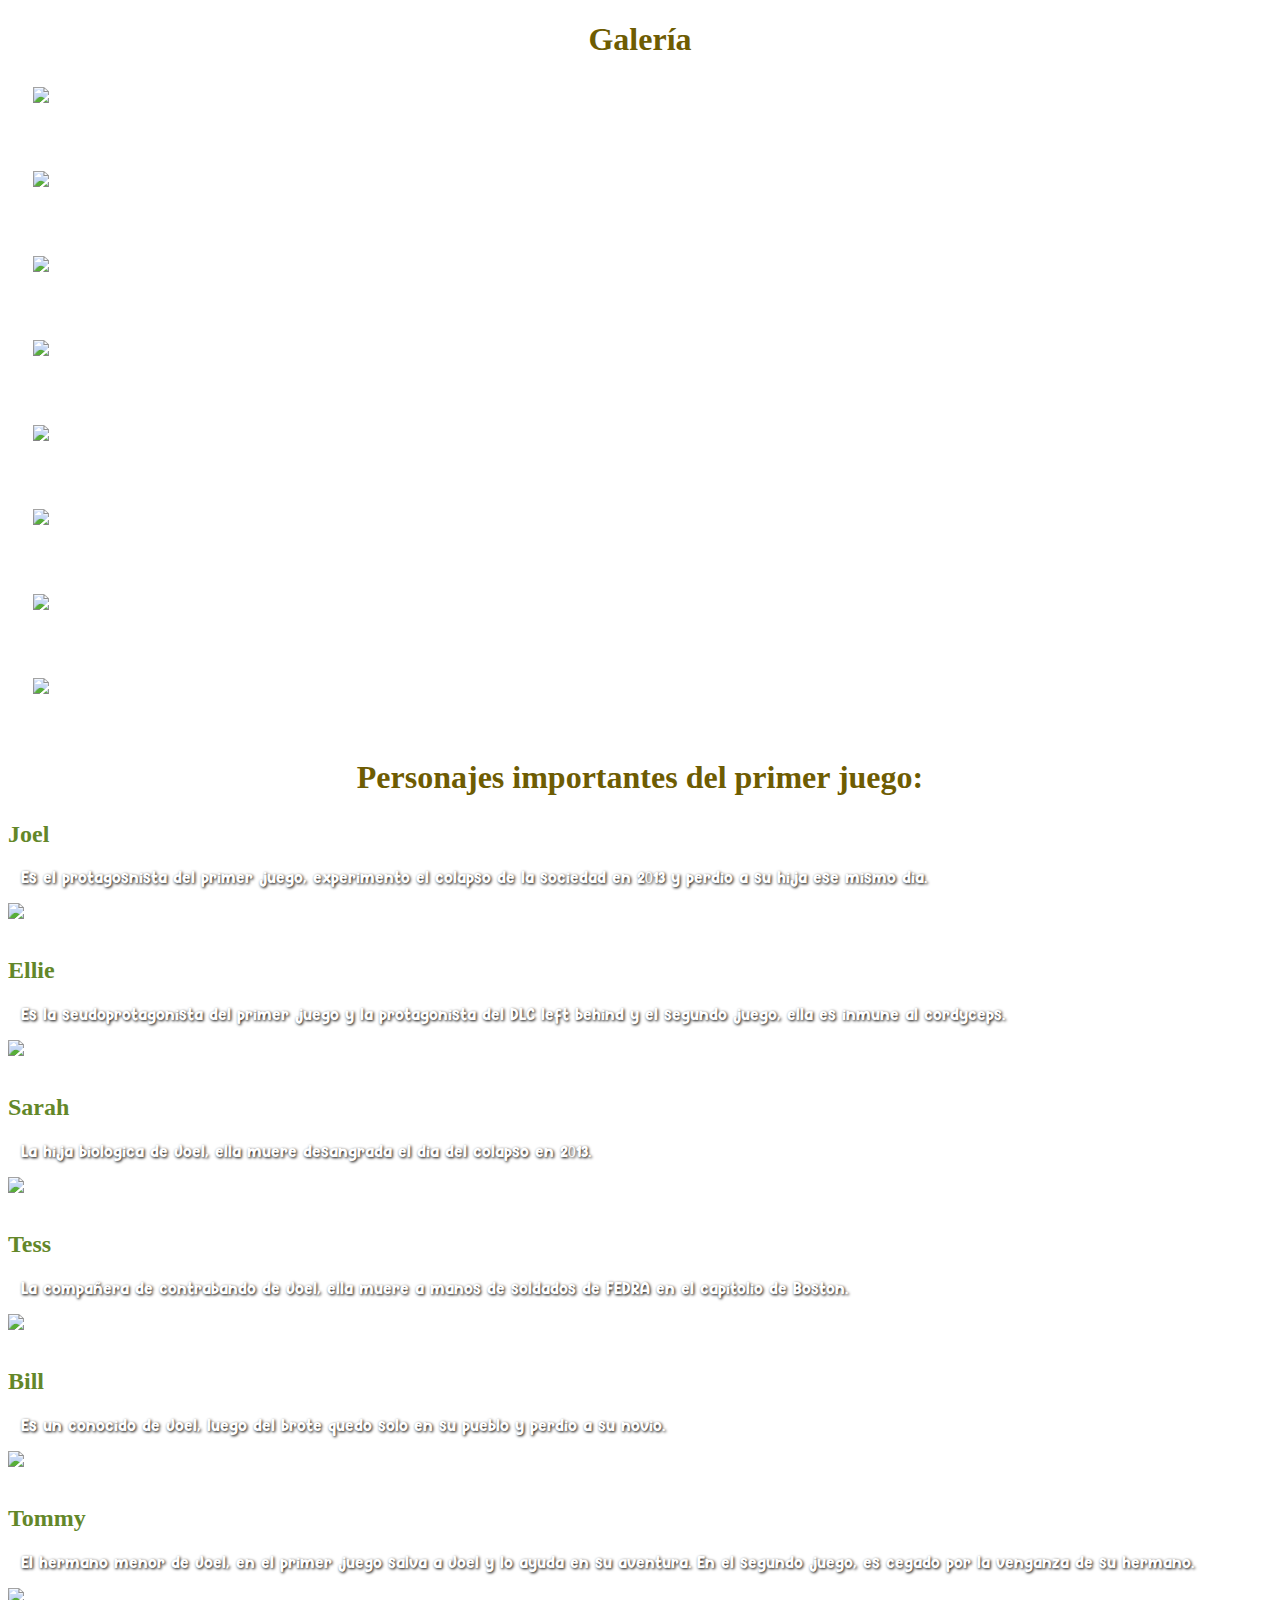
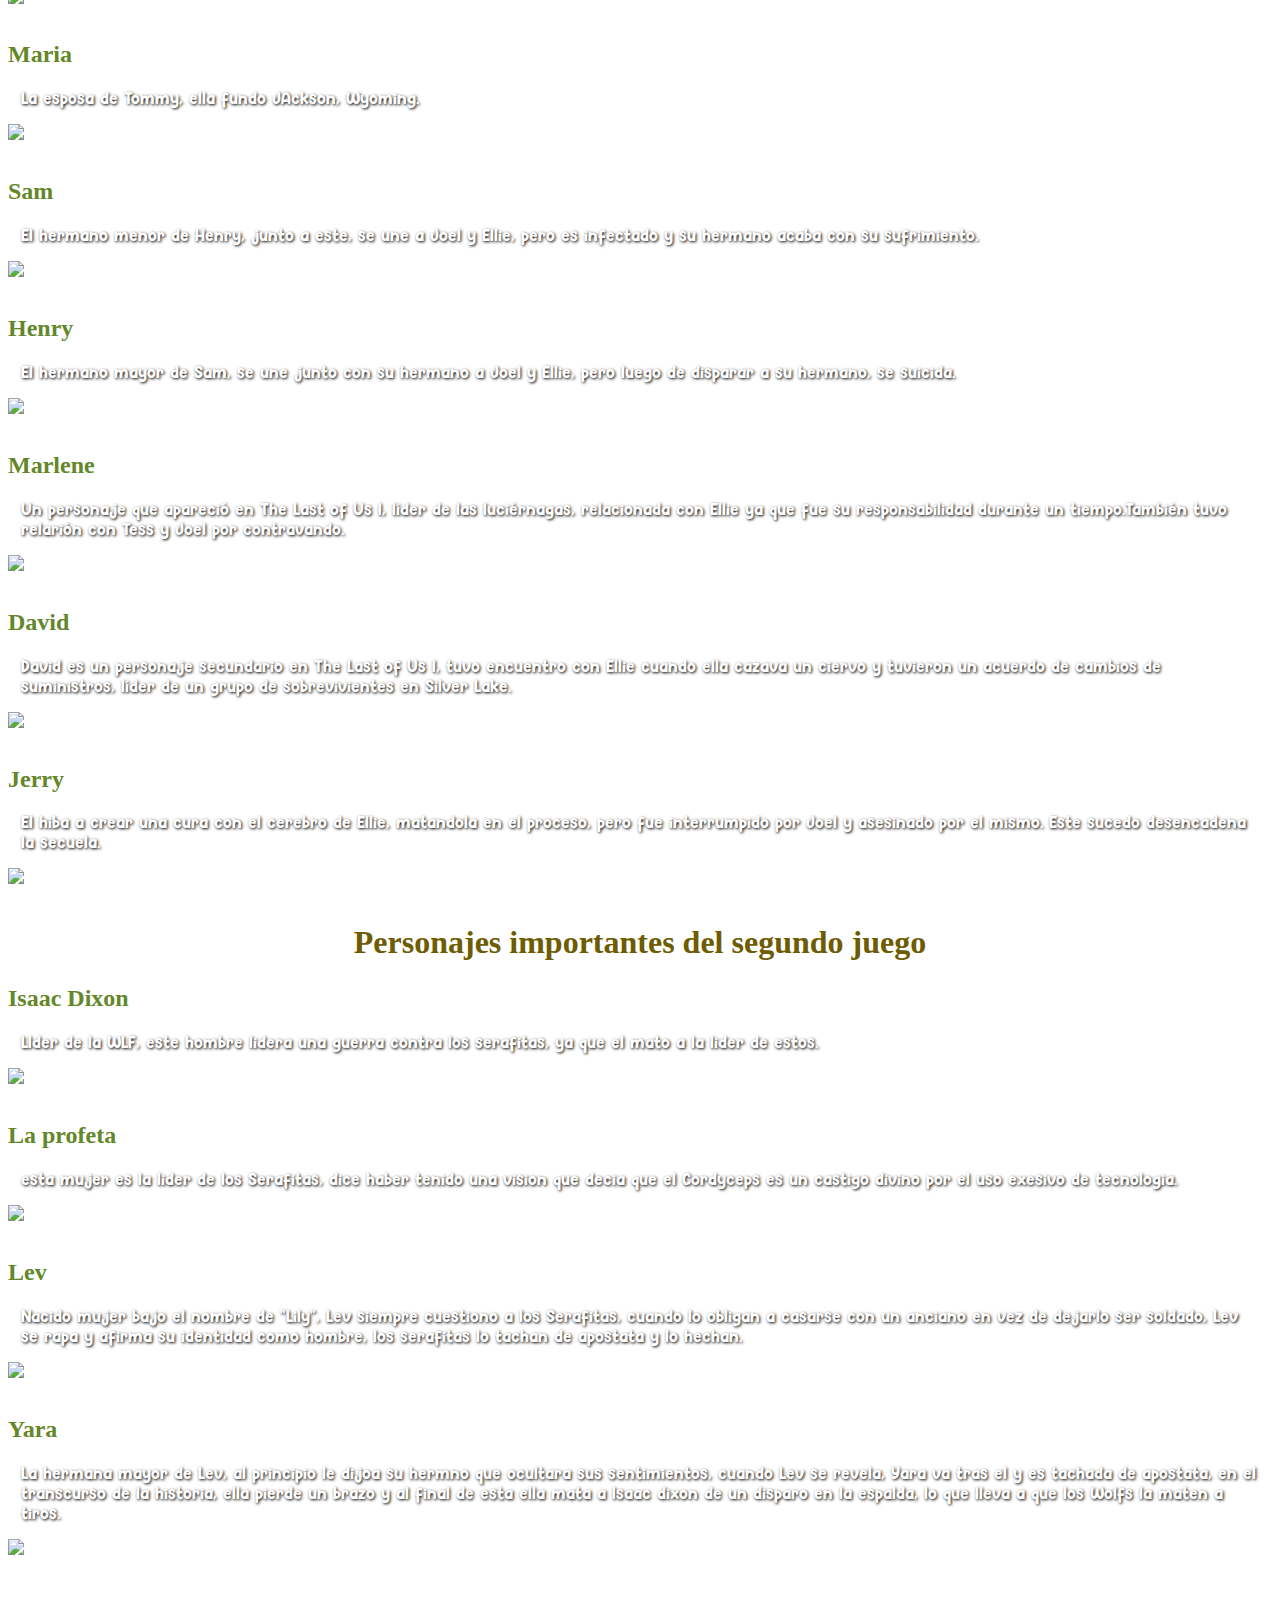
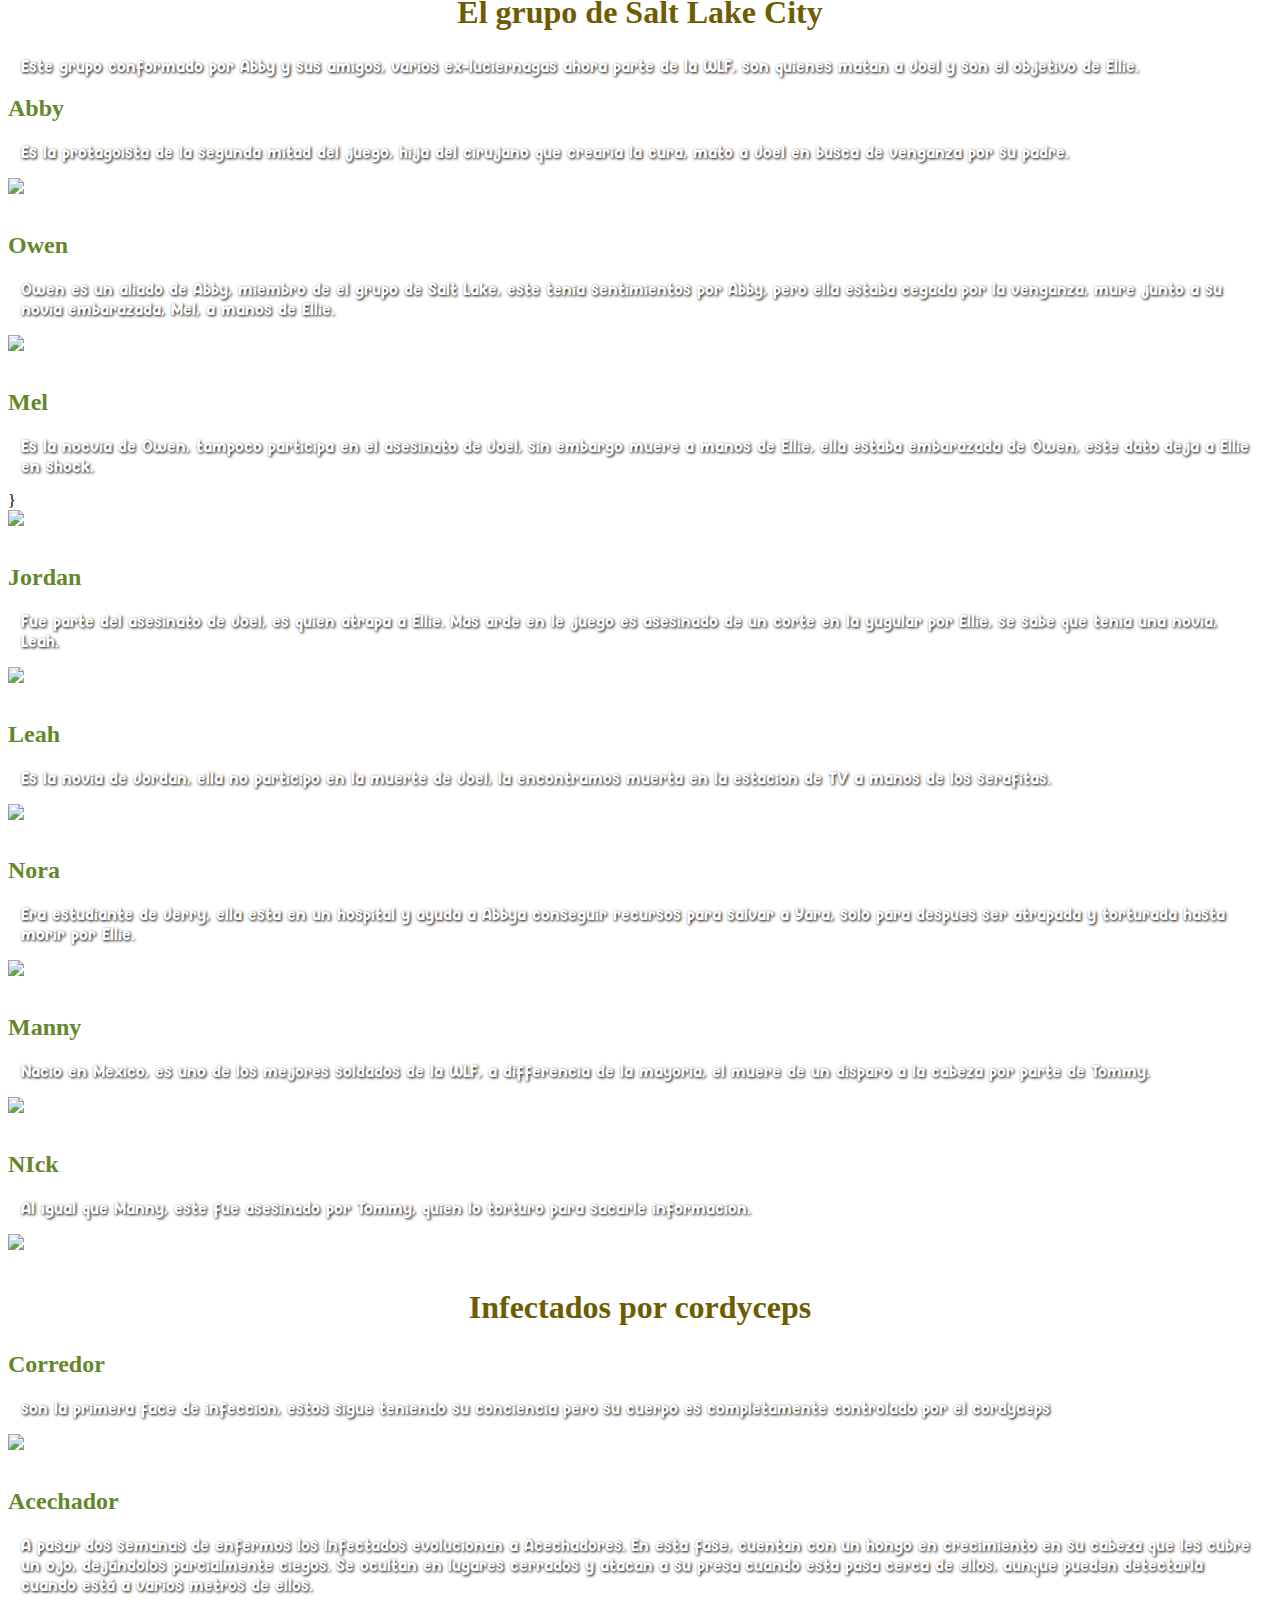
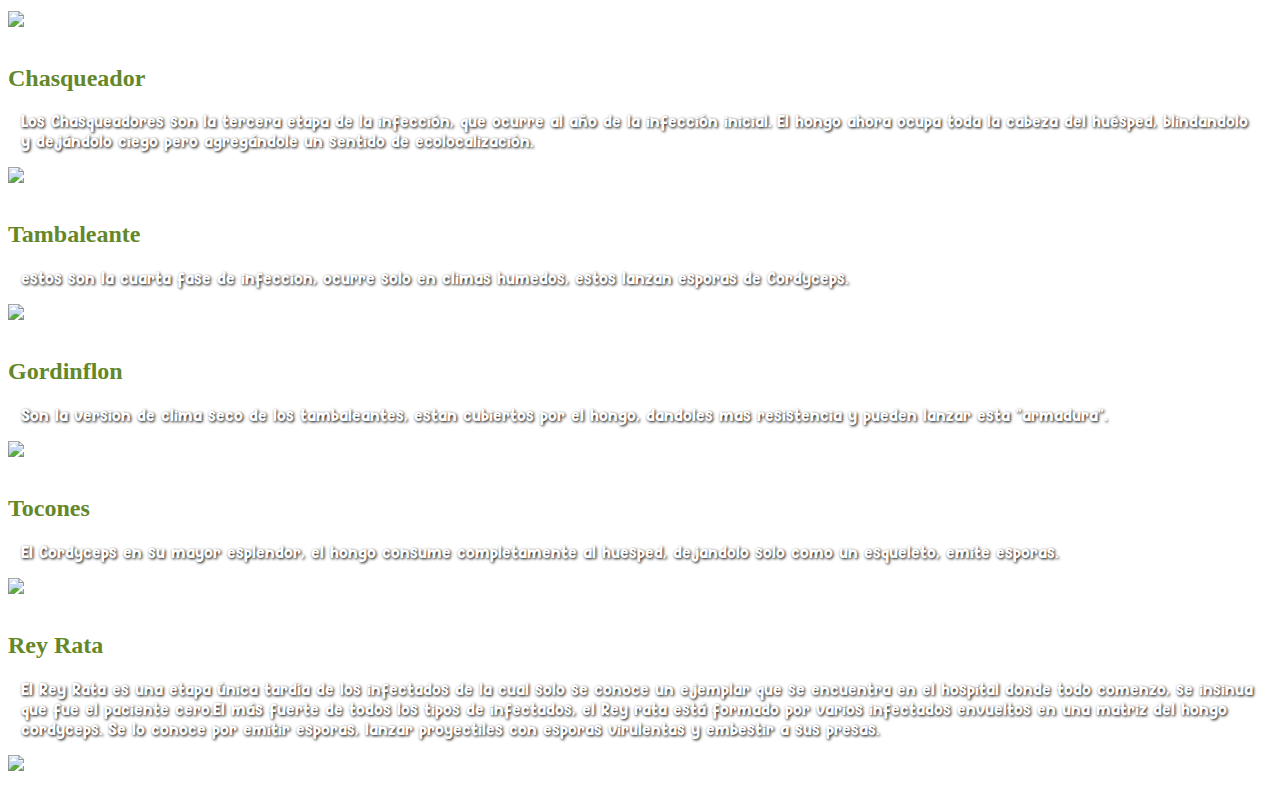
==== galeria.html @ 3cd29d08 "Add files via upload" ====
<!DOCTYPE html>
<html lang="es">
<head>
 <title>The Last Sofas-Galeria</title>
 <meta charset= "utf-8">
   <link href = "estilos.css" rel = "stylesheet" type = "text/css">
</head>
<body>
      <h1>Galería</h1>
	   <a href="index.html" title="index.html"> 
	   <img class="iconos" src="imagenes/iconos/index.jpg"></a>
       <a href="facciones.html" title="facciones.html"> 
	    <img class="iconos" src="imagenes/iconos/facciones.jpg"></a>
	   <a href="desarrollo.html" title="desarrollo.html">
	    <img class="iconos" src="imagenes/iconos/desarrollo.jpg"></a>
	   <a href="arsenal.html" title="arsenal.html"> 
	   <img class="iconos" src="imagenes/iconos/arsenal.jpg"></a>
	   <a href="historia.html" title="Historia.html">
	    <img class="iconos" src="imagenes/iconos/historia.jpg"></a>
	   <a href="Nosotros.HTML" title="Nosotros.HTML">
	    <img class="iconos" src="imagenes/iconos/nosotros.jpg"></a>
	   <a href= "https://thelastofus.fandom.com/es/wiki/Wiki_The_Last_of_Us" title="the last of us wiki" target="_blank"> 
	   <img class="iconos" src="imagenes/iconos/info.jpg"></a>
	   <a href="mailto:rivaselcapo@Gmail.com.ar" title="manda mail"> 
	   <img class="iconos" src="imagenes/iconos/contacto.jpg"></a>
	  <h1>Personajes importantes del primer juego:</h2>
	  <h2>Joel</h2> 
	  <p>Es el protagosnista del primer juego, experimento el colapso de la sociedad en 2013 y perdio a su hija ese mismo dia.</p>
  <a href= "imagenes/grandes/Joel_1.jpg" title="ampliar" target= "blank">
	  <img src="imagenes/muestra/Joel_1.jpg"></a>
	  <h2>Ellie</h2> 
	  <p>Es la seudoprotagonista del primer juego y la protagonista del DLC left behind y el segundo juego, ella es inmune al cordyceps.</p>
  <a href= "imagenes/grandes/Ellie_1.WEBP" title="ampliar" target= "blank">
	  <img src="imagenes/muestra/Ellie_1.WEBP"></a>
	  <h2>Sarah</h2>
	  <p>La hija biologica de Joel, ella muere desangrada el dia del colapso en 2013.</p>
  <a href= "imagenes/grandes/Sarah_1.jpg" title="ampliar" target= "blank">
	  <img src="imagenes/muestra/Sarah_1.jpg"></a>
	  <h2>Tess</h2>
	  <p>La compañera de contrabando de Joel, ella muere a manos de soldados de FEDRA en el capitolio de Boston.</p>
  <a href= "imagenes/grandes/Tess_1.jpg" title="ampliar" target= "blank">
	  <img src="imagenes/muestra/Tess_1.jpg"></a>
	  <h2>Bill</h2> 
	  <p>Es un conocido de Joel, luego del brote quedo solo en su pueblo y perdio a su novio.</p>
  <a href= "imagenes/grandes/Bill_1.jpg" title="ampliar" target= "blank">
	  <img src="imagenes/muestra/Bill_1.jpg"></a>
      <h2>Tommy</h2> 
      <p>El hermano menor de Joel, en el primer juego salva a Joel y lo ayuda en su aventura. En el segundo juego, es cegado por la venganza de su hermano.</p>	  
  <a href= "imagenes/grandes/Tommy_1.jpg" title="ampliar" target= "blank">
	  <img src="imagenes/muestra/Tommy_1.jpg"></a>
	  <h2>Maria</h2> 
	  <p>La esposa de Tommy, ella fundo JAckson, Wyoming.</p>
  <a href= "imagenes/grandes/Maria_1.jpg"  title="ampliar" target= "blank">
      <img src="imagenes/muestra/Maria_1.jpg"></a> 
	  <h2>Sam</h2>
	  <p>El hermano menor de Henry, junto a este, se une a Joel y Ellie, pero es infectado y su hermano acaba con su sufrimiento.</p>
  <a href= "imagenes/grandes/Sam_1.jpg" title="ampliar" target="blank">
	  <img src="imagenes/muestra/Sam_1.jpg"></a> 
	  <h2>Henry</h2>
	  <p>El hermano mayor de Sam, se une junto con su hermano a Joel y Ellie, pero luego de disparar a su hermano, se suicida.</p>
	    <a href= "imagenes/grandes/Henry_1.jpg" title="ampliar" target="blank">
	  <img src="imagenes/muestra/Henry_1.jpg"></a> 
	   <h2>Marlene</h2>
	   <p>Un personaje que apareció en The Last of Us I, líder de las luciérnagas, relacionada con Ellie ya que fue su responsabilidad durante un tiempo.También tuvo relarión con Tess y Joel por contravando.</p>
 <a href= "imagenes/grandes/Marlene_1.jpg" title="ampliar" target="blank">
      <img src="imagenes/muestra/Marlene_1.jpg"></a>
	  <h2>David</h2>
	  <p>David es un personaje secundario en The Last of Us I, tuvo encuentro con Ellie cuando ella cazava un ciervo y tuvieron un acuerdo de cambios de suministros, líder de un  grupo de sobrevivientes en Silver Lake.</p>
 <a href= "imagenes/grandes/David_1.jpg" title="ampliar" target="blank">
     <img src="imagenes/muestra/David_1.jpg"></a>
	 <h2>Jerry</h2>
	 <p>El hiba a crear una cura con el cerebro de Ellie, matandola en el proceso, pero fue interrumpido por Joel y asesinado por el mismo. Este sucedo desencadena la secuela.</p>
	 <a href="imagenes/grandes/Jerry_Anderson.jpg" title="ampliar" target="blank">
       <img src="imagenes/muestra/Jerry_Anderson.jpg"></a>
	 <h1>Personajes importantes del segundo juego</h1>
	  <h2>Isaac Dixon</h2>
	  <p>LIder de la WLF, este hombre lidera una guerra contra los serafitas, ya que el mato a la lider de estos.</p>
	  <a href="imagenes/grandes/Isaac.jpg" title="ampliar" target="blank">
       <img src="imagenes/muestra/Isaac.jpg"></a>
	    <h2>La profeta</h2>
	 <p>esta mujer es la lider de los Serafitas, dice haber tenido una vision que decia que el Cordyceps es un castigo divino por el uso exesivo de tecnologia.</p>
	 <a href="imagenes/grandes/Profeta.jpg" title="ampliar" target="blank">
       <img src="imagenes/muestra/Profeta.jpg"></a>
	   <h2>Lev</h2>
	   <p>Nacido mujer bajo el nombre de "Lily", Lev siempre cuestiono a los Serafitas, cuando lo obligan a casarse con un anciano en vez de dejarlo ser soldado, Lev se rapa y afirma su identidad como hombre, los serafitas lo tachan de apostata y lo hechan.</p>
	 <a href="imagenes/grandes/Lev.jpg" title="ampliar" target="blank">
       <img src="imagenes/muestra/Lev.jpg"></a>
	   <h2>Yara</h2>
	   <p>La hermana mayor de Lev, al principio le dijoa su hermno que ocultara sus sentimientos, cuando Lev se revela, Yara va tras el y es tachada de apostata, en el transcurso de la historia, ella pierde un brazo y al final de esta ella mata a Isaac dixon de un disparo en la espalda, lo que lleva a que los Wolfs la maten a tiros.</p>
	      <a href="imagenes/grandes/Yara.jpg" title="ampliar" target="blank">
       <img src="imagenes/muestra/Yara.jpg"></a>
	 <h1>El grupo de Salt Lake City</h1>
	 <p>Este grupo conformado por Abby y sus amigos, varios ex-luciernagas ahora parte de la WLF, son quienes matan a Joel y son el objetivo de Ellie.</p>
	 <h2>Abby</h2>
	 <p>Es la protagoista de la segunda mitad del juego, hija del cirujano que crearia la cura, mato a Joel en busca de venganza por su padre.</p>
	 <a href="imagenes/grandes/Abby.jpg" title="ampliar" target="blank">
       <img src="imagenes/muestra/Abby.jpg"></a>
	 <h2>Owen</h2>
	 <p>Owen es un aliado de Abby, miembro de el grupo de Salt Lake, este tenia sentimientos por Abby, pero ella estaba cegada por la venganza, mure junto a su novia embarazada, Mel, a manos de Ellie.</p>
	 <a href="imagenes/grandes/Owen.jpg" title="ampliar" target="blank">
       <img src="imagenes/muestra/Owen.jpg"></a>
	   <h2>Mel</h2>
	   <p>Es la nocvia de Owen, tampoco participa en el asesinato de Joel, sin embargo muere a manos de Ellie, ella estaba embarazada de Owen, este dato deja a Ellie en shock.</p>}
	   <a href="imagenes/grandes/Mel.jpg" title="ampliar" target="blank">
       <img src="imagenes/muestra/Mel.jpg"></a>
	  <h2>Jordan</h2>
	  <p>Fue parte del asesinato de Joel, es quien atrapa a Ellie. Mas arde en le juego es asesinado de un corte en la yugular por Ellie, se sabe que tenia una novia, Leah.</p>
	   <a href="imagenes/grandes/Jordan.jpg" title="ampliar" target="blank">
       <img src="imagenes/muestra/Jordan.jpg"></a>
	  <h2>Leah</h2>
	  <p>Es la novia de Jordan, ella no participo en la muerte de Joel, la encontramos muerta en la estacion de TV a manos de los serafitas.</p>
	  <a href="imagenes/grandes/Leah.jpg" title="ampliar" target="blank">
       <img src="imagenes/muestra/Leah.jpg"></a>
	  <h2>Nora</h2>
	  <p>Era estudiante de Jerry, ella esta en un hospital y ayuda a Abbya conseguir recursos para salvar a Yara, solo para despues ser atrapada y torturada hasta morir por Ellie.</p>
	   <a href="imagenes/grandes/Nora.jpg" title="ampliar" target="blank">
       <img src="imagenes/muestra/Nora.jpg"></a>
	   <h2>Manny</h2>
	   <p>Nacio en Mexico, es uno de los mejores soldados de la WLF, a differencia de la mayoria, el muere de un disparo a la cabeza por parte de Tommy.</p>
	   <a href="imagenes/grandes/MAnny.jpg" title="ampliar" target="blank">
       <img src="imagenes/muestra/MAnny.jpg"></a>
	   <h2>NIck</h2>
	   <p>Al igual que Manny, este fue asesinado por Tommy, quien lo torturo para sacarle informacion.</p>
	   <a href="imagenes/grandes/Nick.jpg" title="ampliar" target="blank">
       <img src="imagenes/muestra/Nick.jpg"></a>
	 <h1>Infectados por cordyceps</h1>
	 <h2>Corredor</h2>
	 <p>son la primera face de infeccion, estos sigue teniendo su conciencia pero su cuerpo es completamente controlado por el cordyceps</p>
<a href="imagenes/grandes/infectado_1.jpg" title="ampliar" target="blank">
    <img src="imagenes/muestra/infectado_1.jpg"></a>
	<h2>Acechador</h2>
	<p>A pasar dos semanas de enfermos los Infectados evolucionan a Acechadores. En esta fase, cuentan con un hongo en crecimiento en su cabeza que les cubre un ojo, dejándolos parcialmente ciegos. Se ocultan en lugares cerrados y atacan a su presa cuando esta pasa cerca de ellos, aunque pueden detectarla cuando está a varios metros de ellos.</p>
<a href="imagenes/grandes/acechador_1.jpg" title="ampliar" target="black">
    <img src="imagenes/muestra/acechador_1.jpg"></a>
	<h2>Chasqueador</h2>
	<p>Los Chasqueadores son la tercera etapa de la infección, que ocurre al año de la infección inicial. El hongo ahora ocupa toda la cabeza del huésped, blindandolo y dejándolo ciego pero agregándole un sentido de ecolocalización. </p>
	<a href="imagenes/grandes/chasqueador_1.jpg" title="ampliar" target="black">
    <img src="imagenes/muestra/chasqueador_1.jpg"></a>
	<h2>Tambaleante</h2>
	<p>estos son la cuarta fase de infeccion, ocurre solo en climas humedos, estos lanzan esporas de Cordyceps.</p>
<a href="imagenes/grandes/Tambaleante_1.jpg" title="ampliar" target="black">
    <img src="imagenes/muestra/Tambaleante_1.jpg"></a>
	<h2>Gordinflon</h2>
	<p>Son la version de clima seco de los tambaleantes, estan cubiertos por el hongo, dandoles mas resistencia y pueden lanzar esta "armadura".</p>
<a href="imagenes/grandes/gordinflon_1.jpg" title="ampliar" target="black">
    <img src="imagenes/muestra/gordinflon_1.jpg"></a>
	<h2>Tocones</h2>
	<p>El Cordyceps en su mayor esplendor, el hongo consume completamente al huesped, dejandolo solo como un esqueleto, emite esporas.</p>
<a href="imagenes/grandes/pared_1.jpg" title="ampliar" target="black">
    <img src="imagenes/muestra/pared_1.jpg"></a>
	<h2>Rey Rata</h2>
	<p>El Rey Rata es una etapa única tardía de los infectados de la cual solo se conoce un ejemplar que se encuentra en el hospital donde todo comenzo, se insinua que fue el paciente cero.El más fuerte de todos los tipos de infectados, el Rey rata está formado por varios infectados envueltos en una matriz del hongo cordyceps. Se lo conoce por emitir esporas, lanzar proyectiles con esporas virulentas y embestir a sus presas.</p>
	<a href="imagenes/grandes/rey_rata_1.jpg" title="ampliar" target="black">
    <img src="imagenes/muestra/rey_rata_1.jpg"></a>
</body>
</html>
---- estilos.css ----
@font-face{
font-family :"AWAKENNING Personal Use";
src :url("fuentes/AWAKENNING Personal Use.Ttf");
}
@font-face{
font-family :"Hey Comic";
src :url("fuentes/Hey Comic.otf");
}
body{
	 background-image:url("imagenes/fondos/luci1.png");
	 background-attachment:fixed;
	 background-size:cover;
	
    }
h1{
	color:#6e5c02;
	text-align:center;
	font-family :"AWAKENNING Personal Use";
	border-bottom:dotted;
	border-color:white;
  }
h2{
	color:#638729;
	font-family :"AWAKENNING Personal Use";
	
  }
 p{
	 color:white;
	 text-shadow:1px 1px 3px black;
     font-family: Hey Comic,serif;	
	 margin-left:1%;
     margin-right:1%;
  }

table{
	color:white;
	background-color:black;
	font-family: Hey Comic,serif;
     }
.nosotros{
	display:block;
	margin:auto;
         }	 
ul{
	color:#665a42;
	font-family: Hey Comic,serif;
  }
 img{
	 display: block;
     margin : auto;
 }
.iconos{
	margin:2%;
       }
a:link{
	color:#665a42;
	margin-right:2%;
	border-bottom:dotted; 
	text-decoration:none;
}
 a:visited{
	color:#665a42;
	margin-right:2%;
	border-bottom:dotted; 
}
         	
a:hover{
	color:#a0ba75;
	border-bottom:groove; 
       }
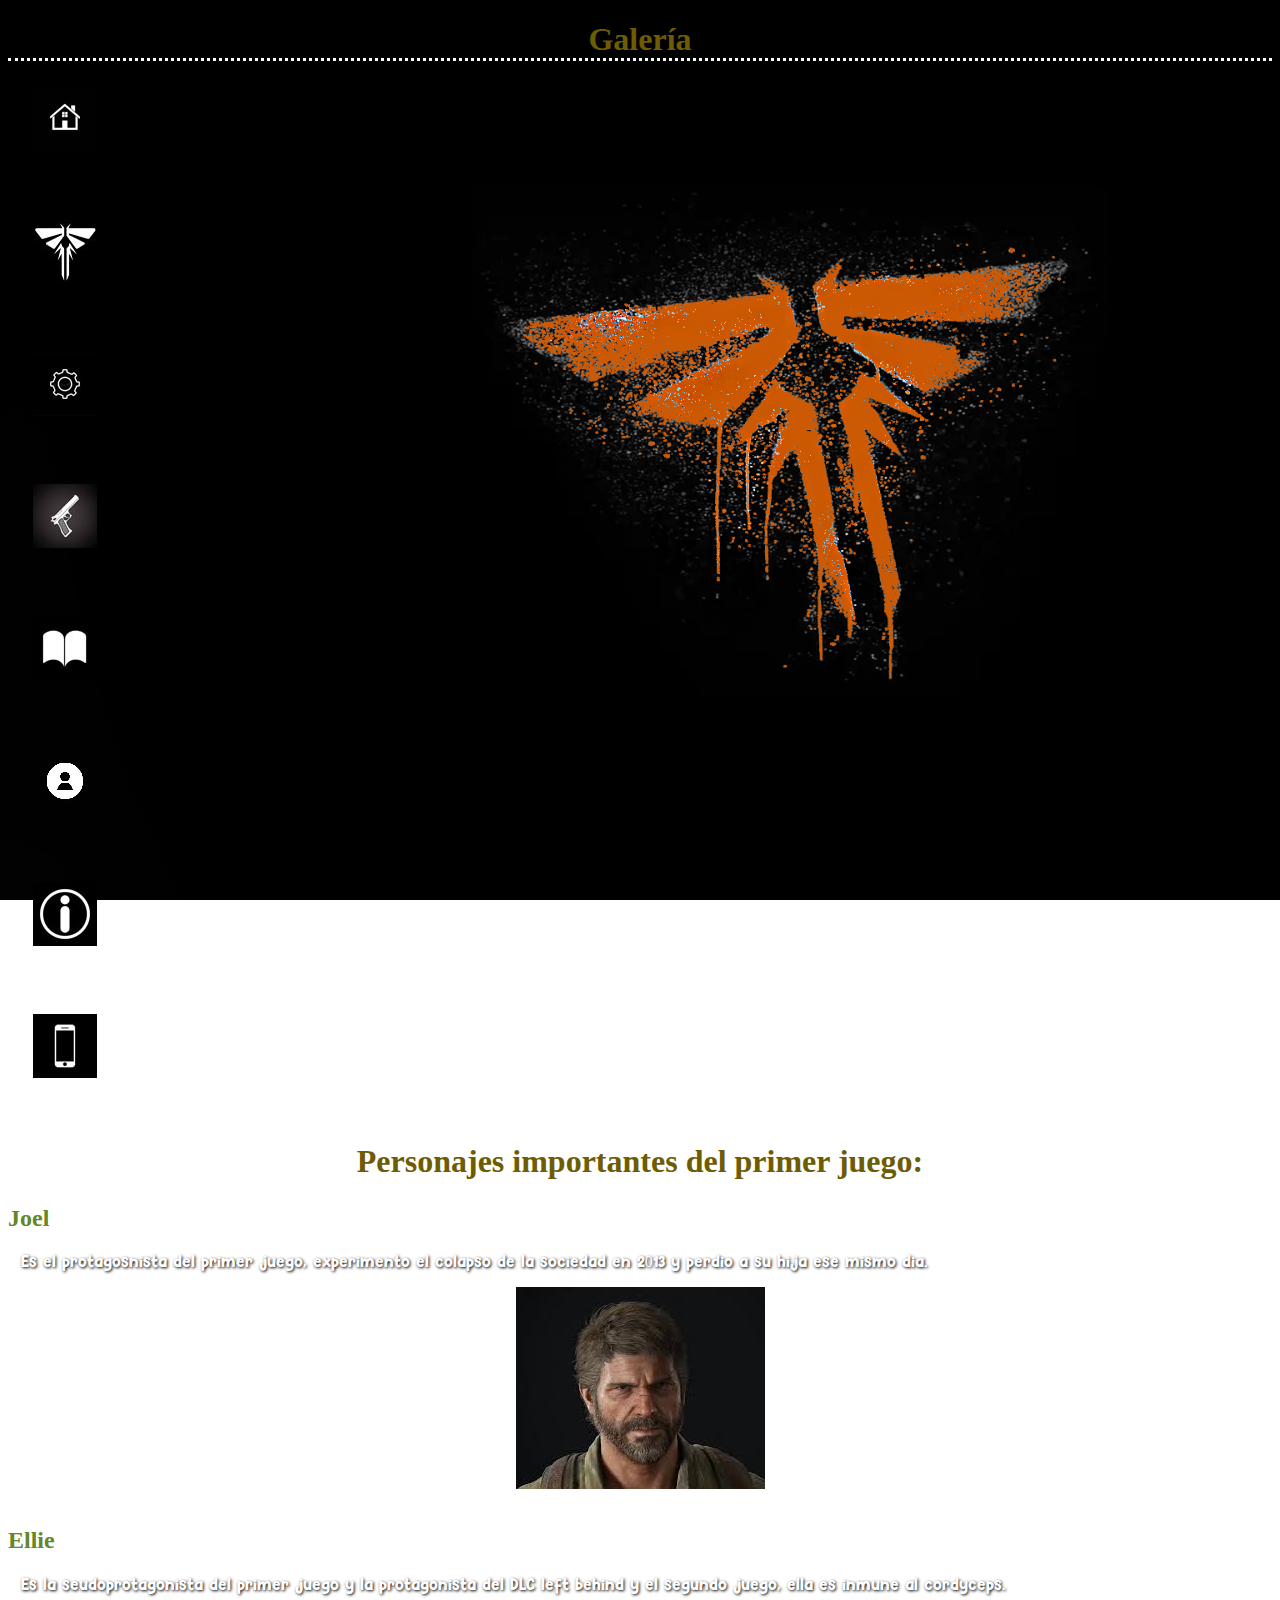
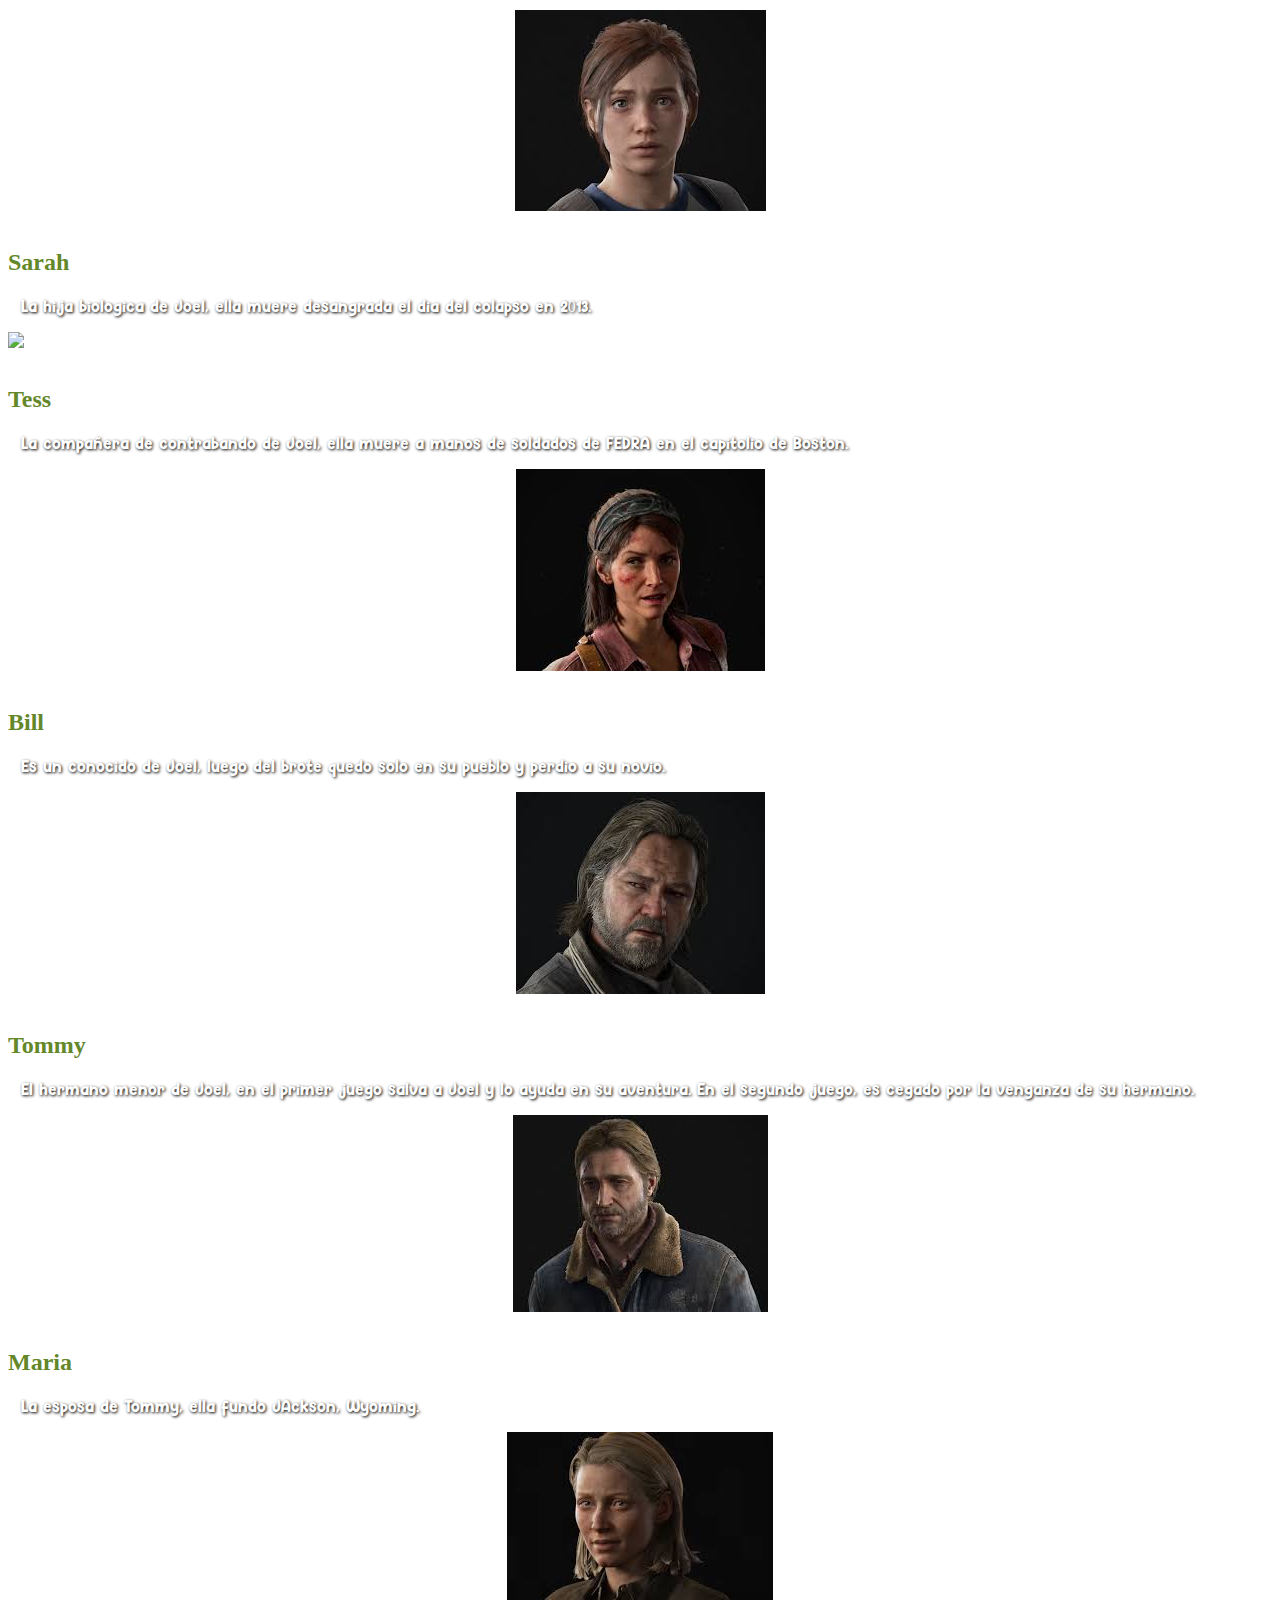
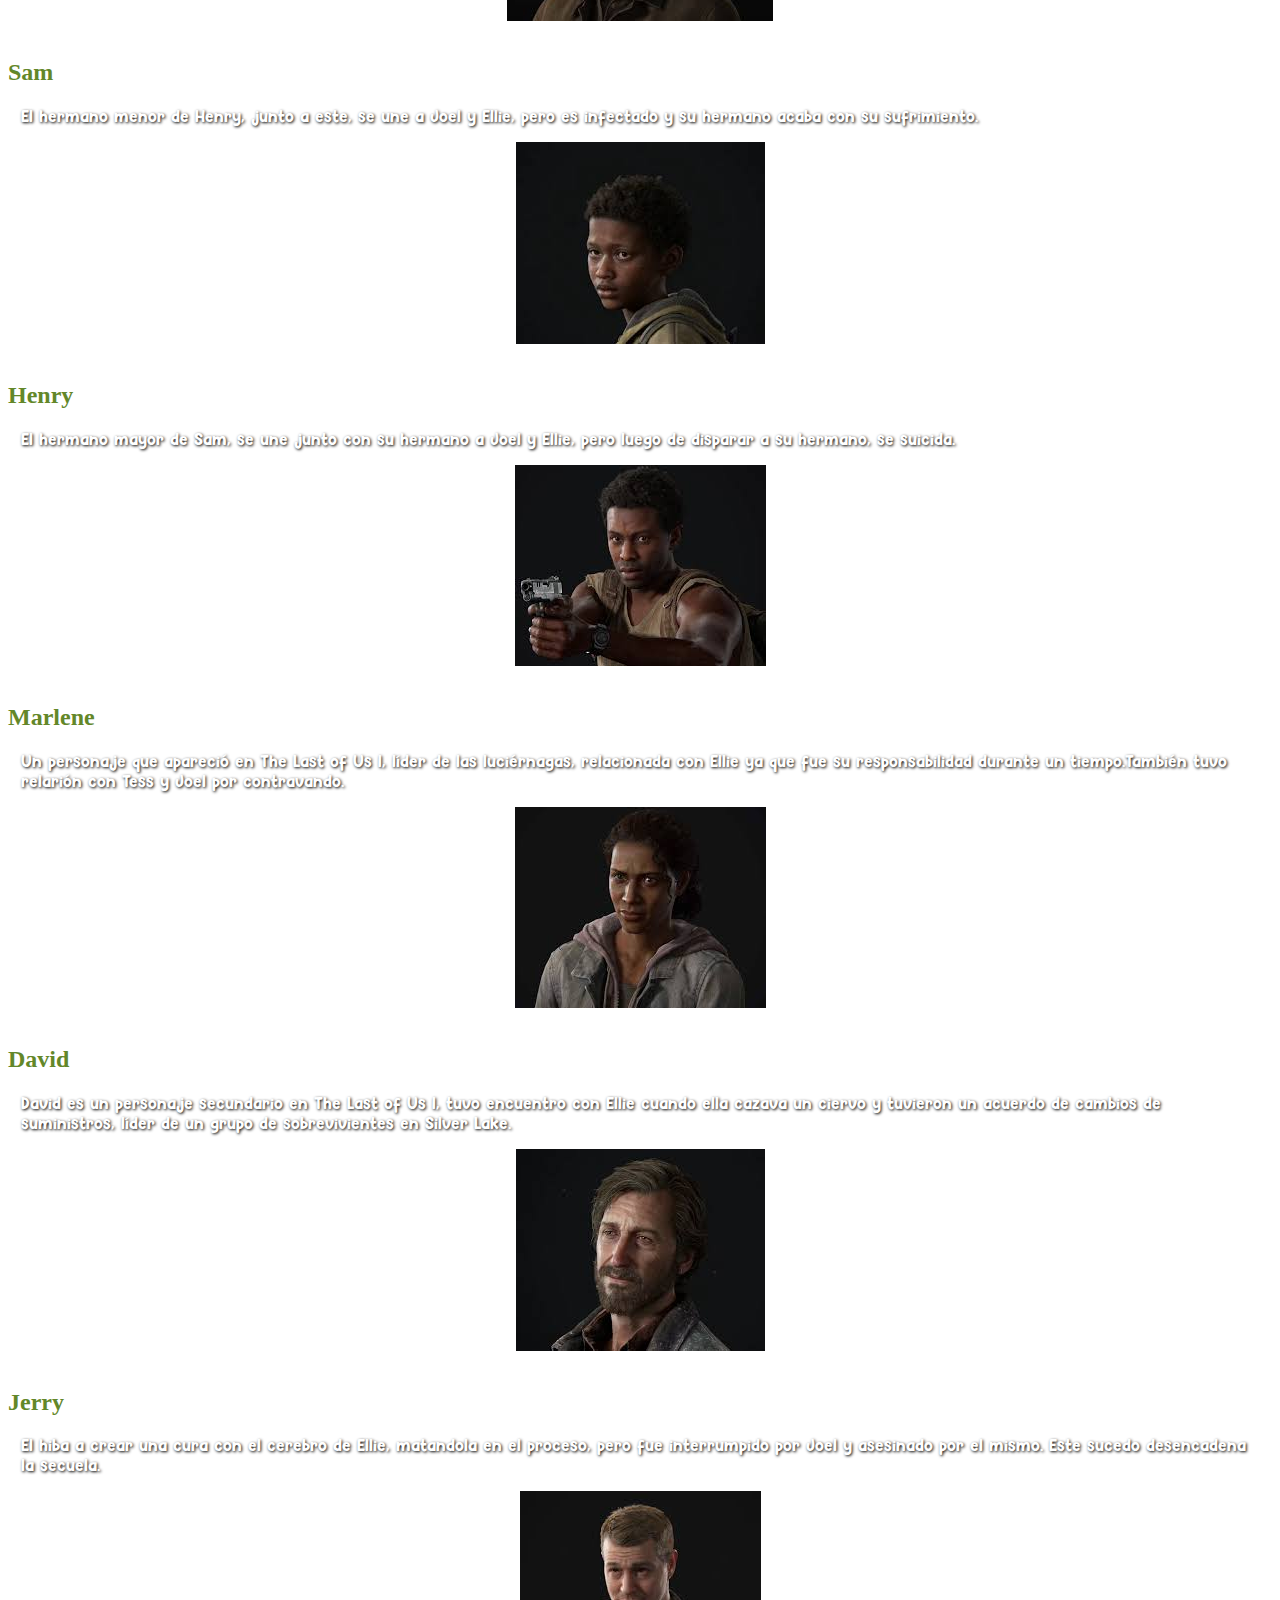
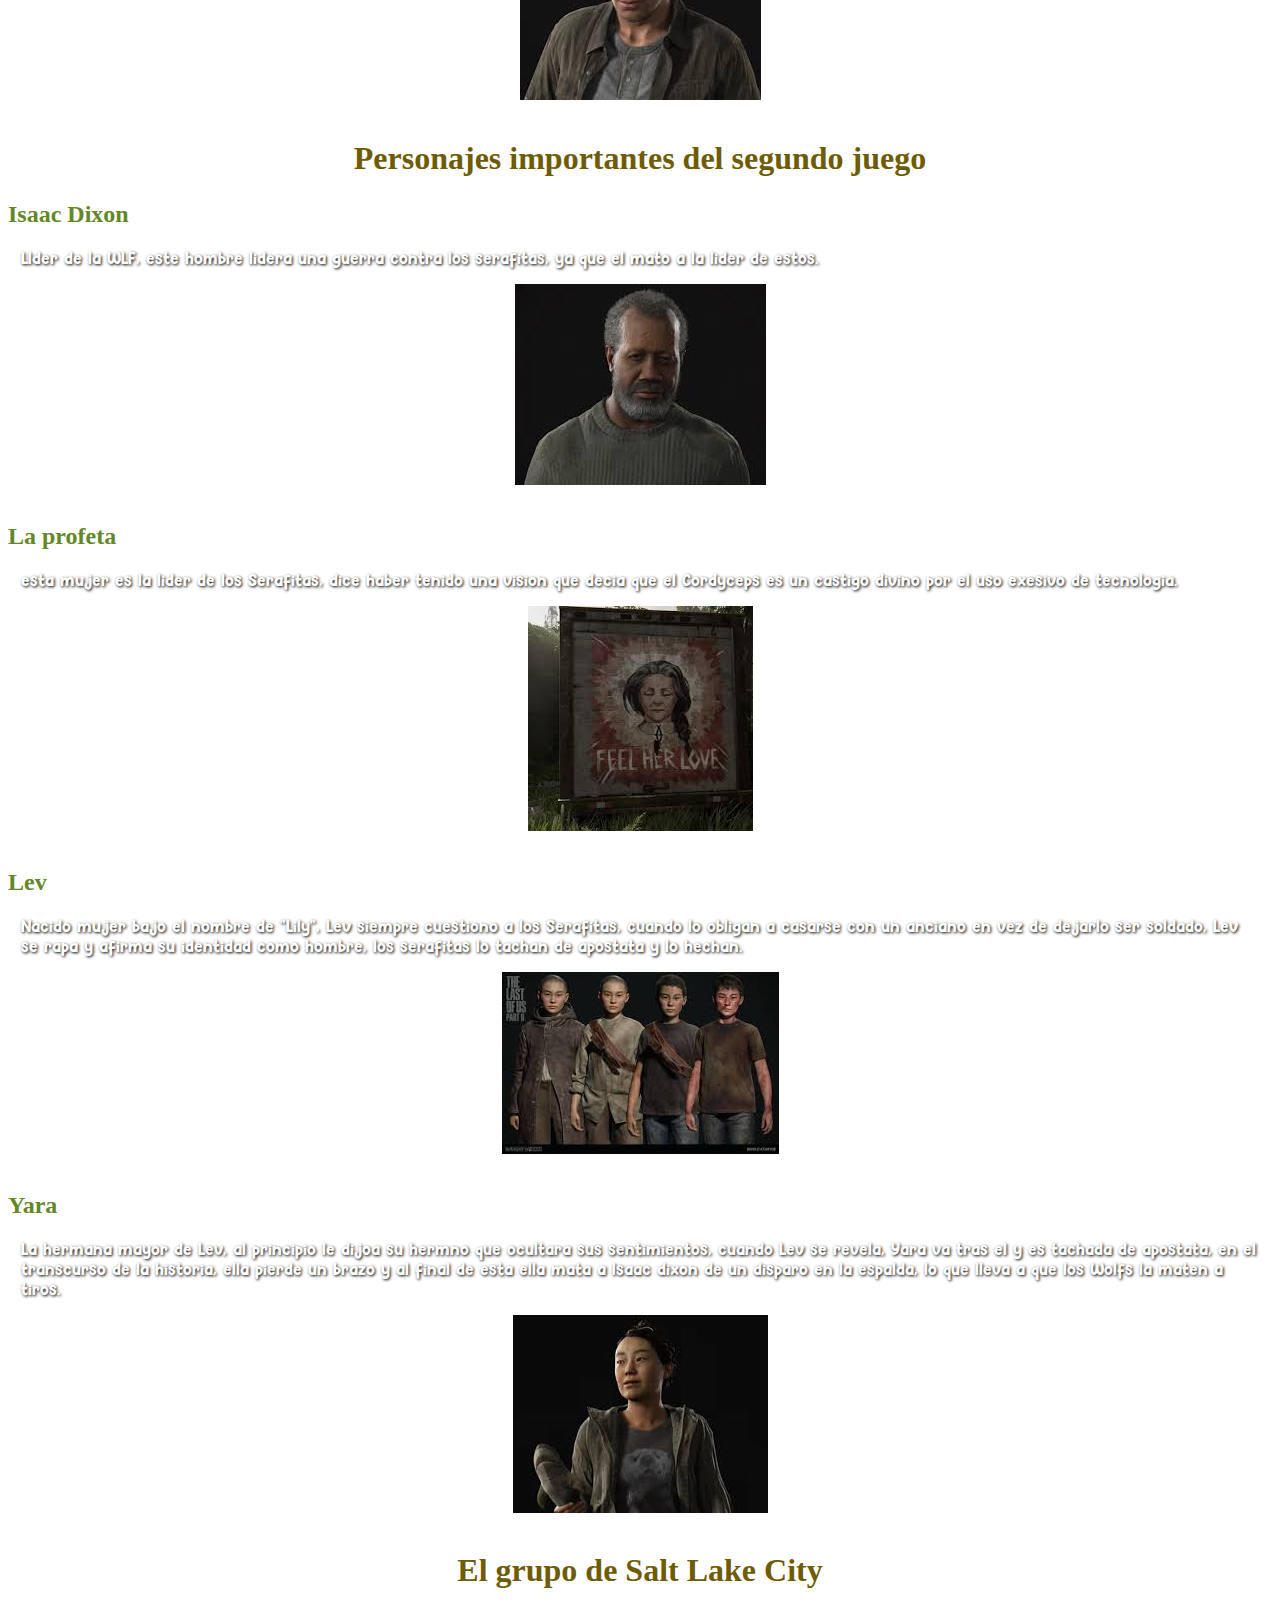
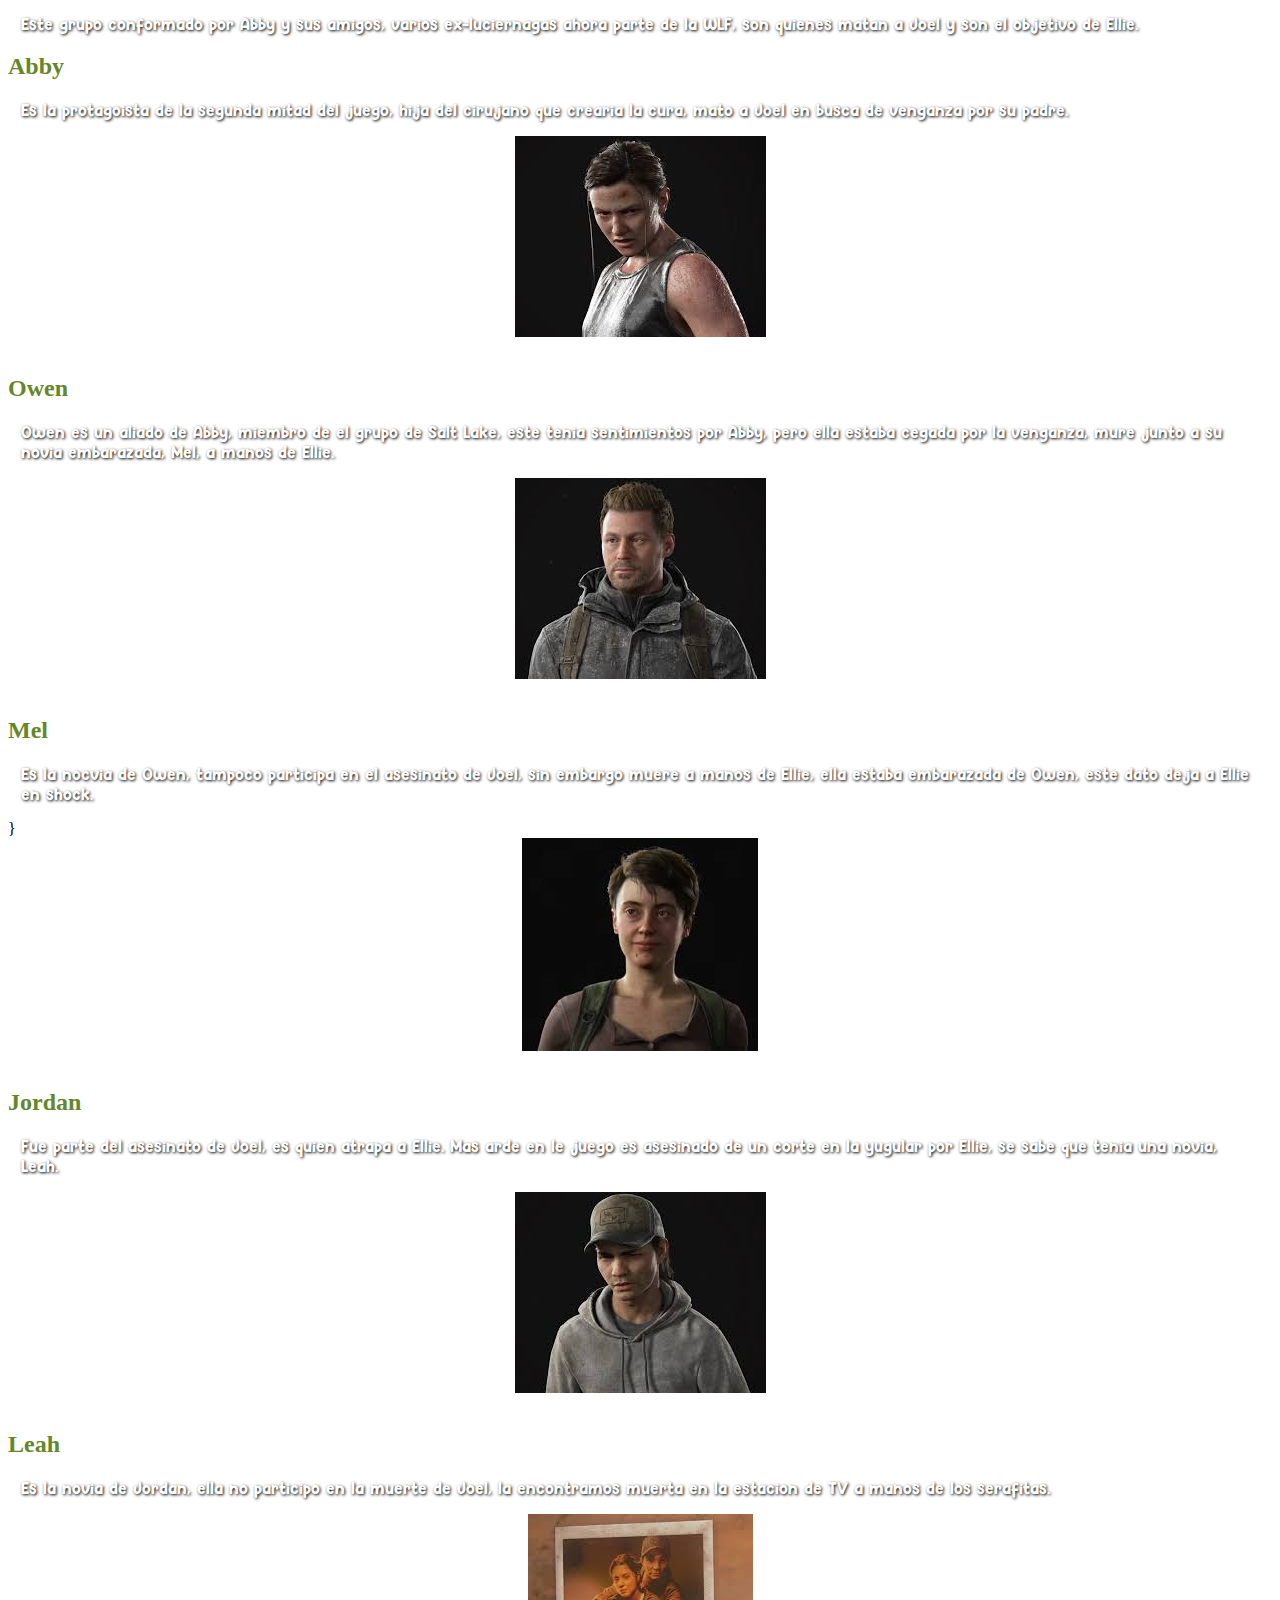
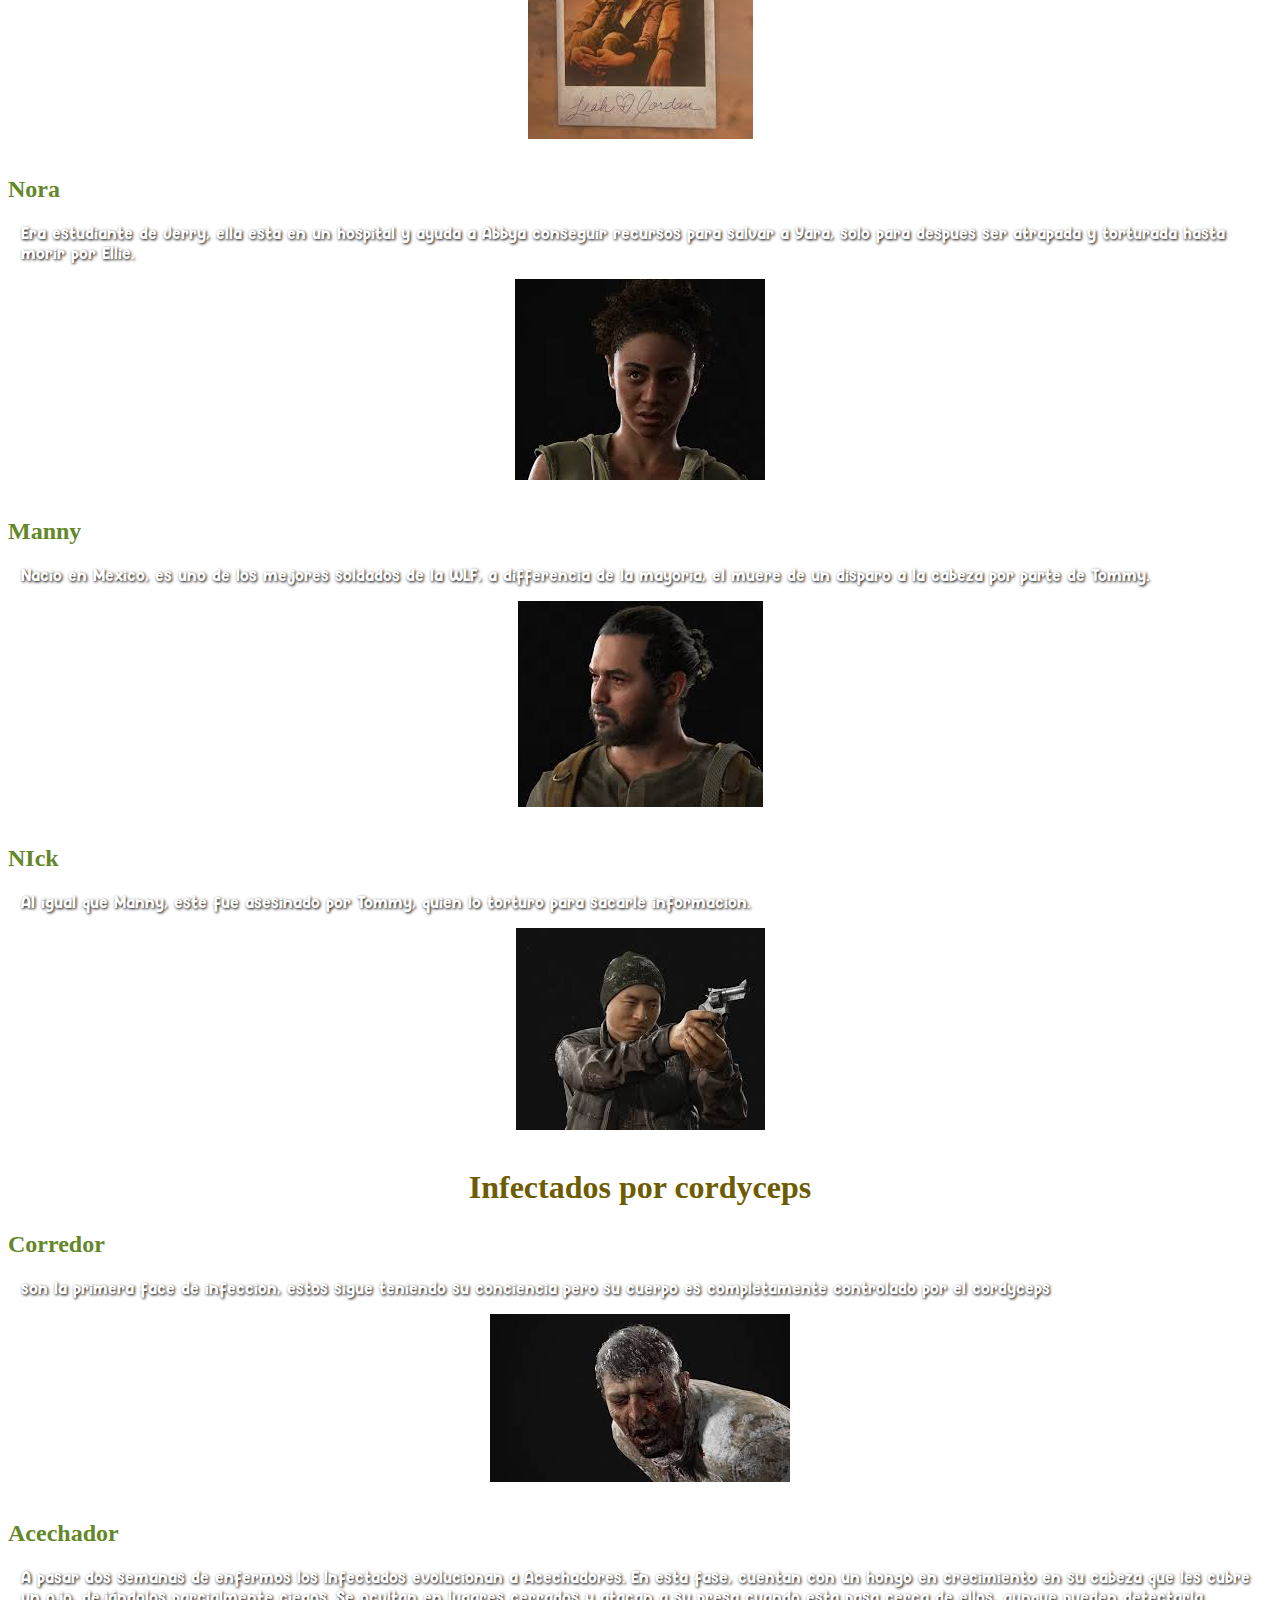
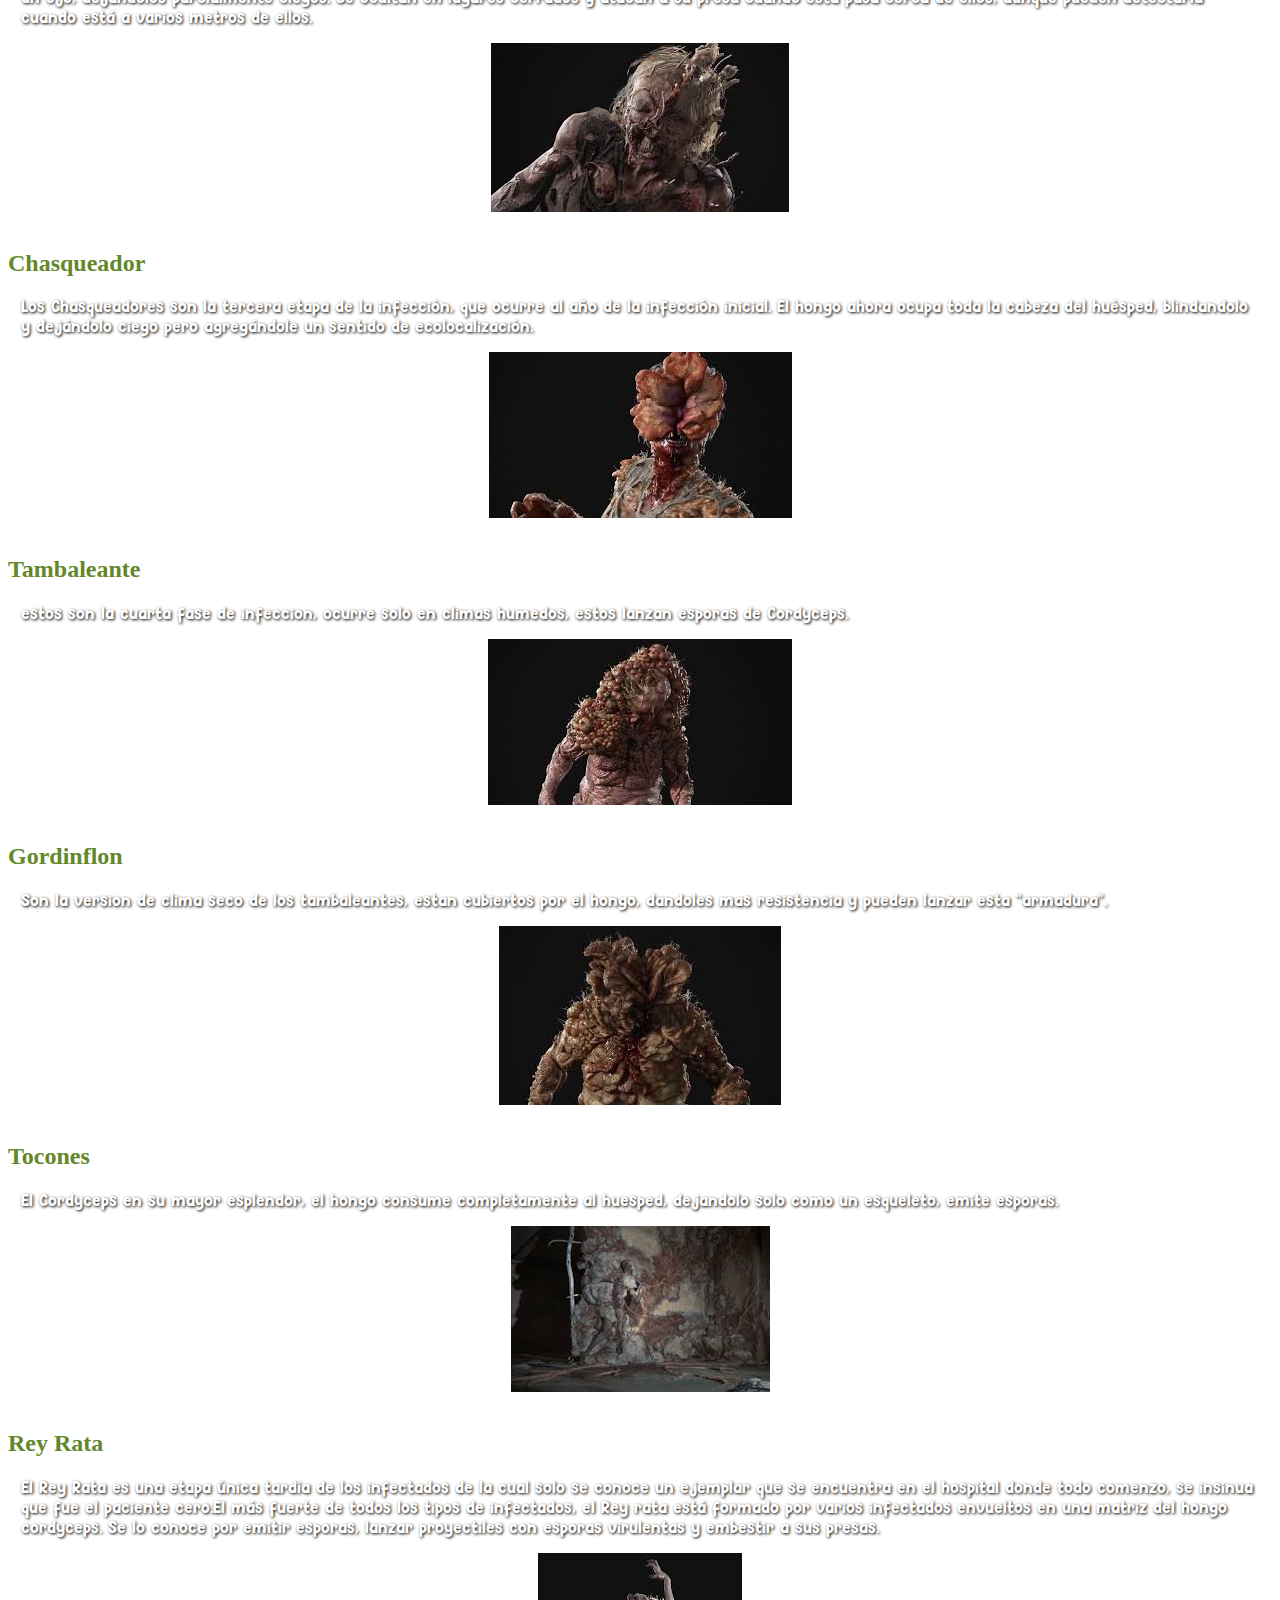
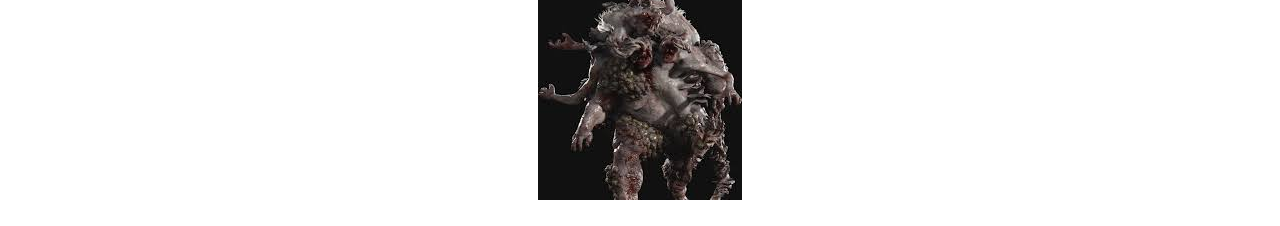
==== commit 15a0710f: "Update galeria.html" ====
--- a/galeria.html
+++ b/galeria.html
@@ -30,8 +30,8 @@
 	  <img src="imagenes/muestra/Joel_1.jpg"></a>
 	  <h2>Ellie</h2> 
 	  <p>Es la seudoprotagonista del primer juego y la protagonista del DLC left behind y el segundo juego, ella es inmune al cordyceps.</p>
-  <a href= "imagenes/grandes/Ellie_1.WEBP" title="ampliar" target= "blank">
-	  <img src="imagenes/muestra/Ellie_1.WEBP"></a>
+  <a href= "imagenes/grandes/Ellie_1.webp" title="ampliar" target= "blank">
+	  <img src="imagenes/muestra/Ellie_1.webp"></a>
 	  <h2>Sarah</h2>
 	  <p>La hija biologica de Joel, ella muere desangrada el dia del colapso en 2013.</p>
   <a href= "imagenes/grandes/Sarah_1.jpg" title="ampliar" target= "blank">
@@ -153,4 +153,4 @@
 	<a href="imagenes/grandes/rey_rata_1.jpg" title="ampliar" target="black">
     <img src="imagenes/muestra/rey_rata_1.jpg"></a>
 </body>
-</html>+</html>
